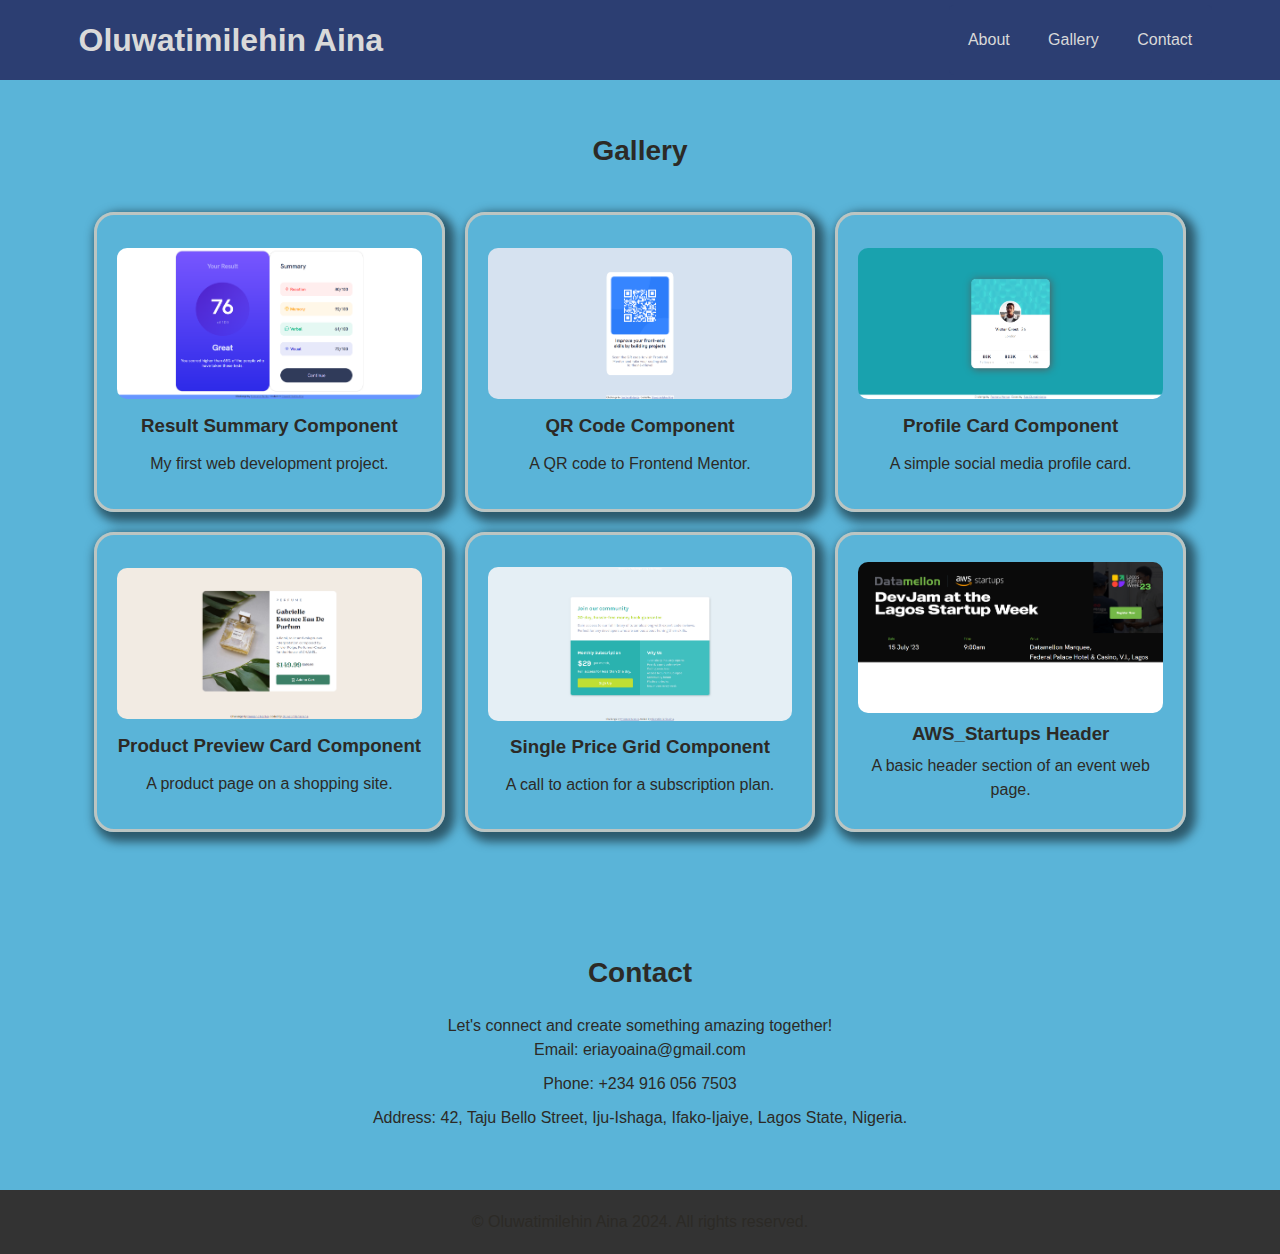
==== gallery.html @ 506d9c07 "Added Hero Section (index.html); Created gallery (gallery.html) Updated color scheme (styles.css) Up" ====
<!DOCTYPE html>
<html lang="en">
<head>
    <meta charset="UTF-8">
    <meta name="viewport" content="width=device-width, initial-scale=1.0">
    <title>Document</title>
</head>
<body>
    
</body>
</html><!DOCTYPE html>
<html lang="en">
<head>
    <meta charset="UTF-8">
    <meta name="viewport" content="width=device-width, initial-scale=1.0">
    <title>Timilehin Aina's Design Portfolio</title>
    <link rel="stylesheet" href="styles.css">
</head>
<body>
    <header id="navbar">
        <nav class="navbar-container container">
          <a href="./index.html" class="home-link" title="Home">
            <div class="navbar-logo"></div>
            <h1 style="padding: 10px;">Oluwatimilehin Aina</h1>
          </a>
          <button type="button" id="navbar-toggle" aria-controls="navbar-menu" aria-label="Toggle menu" aria-expanded="false">
            <span class="icon-bar"></span>
            <span class="icon-bar"></span>
            <span class="icon-bar"></span>
          </button>
          <div id="navbar-menu">
            <ul class="navbar-links">
              <li class="navbar-item"><a class="navbar-link" href="./index.html">About</a></li>
              <li class="navbar-item"><a class="navbar-link" href="#portfolio">Gallery</a></li>
              <li class="navbar-item"><a class="navbar-link" href="#contact">Contact</a></li>
            </ul>
          </div>
        </nav>
      </header>

    <section id="portfolio">
        <div class="container centered">
            <h2>Gallery</h2>
            <div class="portfolio-items" id="portfolio-container">
                <!-- Portfolio items will be added dynamically here -->
            </div>
        </div>
    </section>

    <section id="contact">
        <div class="container centered">
            <h2>Contact</h2>
            <p>Let's connect and create something amazing together!</p>
            <div class="contact-details">
                <p>Email: eriayoaina@gmail.com</p>
                <p>Phone: +234 916 056 7503</p>
                <p>Address: 42, Taju Bello Street, Iju-Ishaga, Ifako-Ijaiye, Lagos State, Nigeria.</p>
            </div>
        </div>
    </section>

    <footer>
        <div class="container">
            <p>&copy; Oluwatimilehin Aina 2024. All rights reserved.</p>
        </div>
    </footer>

    <script src="navbar_toggle.js"></script>
    <script src="portfolio_adder.js"></script>
</body>
</html>
---- styles.css ----
:root {
    --navbar-bg-color: hsl(225, 44%, 31%);
    --navbar-text-color: hsl(0, 0%, 85%);
    --navbar-text-color-focus: white;
    --navbar-bg-contrast: hsl(197, 62%, 60%);
    --bg-color: hsl(197, 62%, 60%);
    --color: hsl(40, 7%, 16%);
  }
  *, *::before, *::after {
    box-sizing: border-box;
  }
  * {
    margin: 0;
  }
  body {
    line-height: 1.5;
    -webkit-font-smoothing: antialiased;
  }
  img, picture, video, canvas, svg {
    display: block;
    max-width: 100%;
  }
  input, button, textarea, select {
    font: inherit;
  }
  p, h1, h2, h3, h4, h5, h6 {
    overflow-wrap: break-word;
  }
  #root, #__next {
    isolation: isolate;
  }
  /*-----------------------------------------------------------------------------*/
  body {
    font-family: 'Open Sans', sans-serif;
    background-color: var(--bg-color);
    color: var(--color)
  }

  .container {
    min-width: 80%;
    padding: 0 5%;
  }

  .centered {
  display: flex;
  align-items: center;
  justify-content: center;
  flex-direction: column;
  }

  header, section, footer {
    padding: 5px;
  }

  #navbar {
    --navbar-height: 80px;
    position: sticky;
    height: var(--navbar-height);
    background-color: var(--navbar-bg-color);
    top: 0;
    left: 0;
    right: 0;
    transition: 0.5s ease;
  }

  .navbar-container {
    display: flex;
    justify-content: space-between;
    height: 100%;
    align-items: center;
  }

  .navbar-item {
    margin: 0.4em;
    width: 100%;
  }

  .home-link,
  .navbar-link {
    color: var(--navbar-text-color);
    text-decoration: none;
    display: flex;
    font-weight: 400;
    align-items: center;
  }

  .home-link:is(:focus, :hover) {
    color: var(--navbar-text-color-focus);
  }

  .navbar-link {
    justify-content: center;
    width: 100%;
    padding: 0.4em 0.8em;
    border-radius: 5px;
  }

  .navbar-link:is(:focus, :hover) {
    color: var(--navbar-text-color-focus);
    background-color: var(--navbar-bg-contrast);
  }

  #navbar-toggle {
    cursor: pointer;
    border: none;
    background-color: transparent;
    width: 40px;
    height: 40px;
    display: flex;
    align-items: center;
    justify-content: center;
    flex-direction: column;
  }

  .icon-bar {
    display: block;
    width: 25px;
    height: 4px;
    margin: 2px;
    background-color: var(--navbar-text-color);
  }

  #navbar-toggle:is(:focus, :hover) .icon-bar {
    background-color: var(--navbar-text-color-focus);
  }

  #navbar-toggle[aria-expanded='true'] .icon-bar:is(:first-child, :last-child) {
    position: absolute;
    margin: 0;
    width: 30px;
  }

  #navbar-toggle[aria-expanded='true'] .icon-bar:first-child {
    transform: rotate(45deg);
  }

  #navbar-toggle[aria-expanded='true'] .icon-bar:nth-child(2) {
    opacity: 0;
  }

  #navbar-toggle[aria-expanded='true'] .icon-bar:last-child {
    transform: rotate(-45deg);
  }

  #navbar-menu {
  position: fixed;
  top: var(--navbar-height);
  bottom: 0;
  opacity: 0;
  visibility: hidden;
  left: 0;
  right: 0;
  }

  #navbar-toggle[aria-expanded='true'] + #navbar-menu {
  background-color: rgba(0, 0, 0, 0.4);
  opacity: 1;
  visibility: visible;
  }

  .navbar-links {
    list-style: none;
    position: absolute;
    background-color: var(--navbar-bg-color);
    display: flex;
    flex-direction: column;
    align-items: center;
    left: 0;
    right: 0;
    margin: 1.4rem;
    border-radius: 5px;
    box-shadow: 0 0 20px rgba(0, 0, 0, 0.3);
  }

  #navbar-toggle[aria-expanded='true'] + #navbar-menu .navbar-links {
    padding: 1em;
  }
  /*--------------------------------------------*/
  section {
    padding: 50px 0;
  }

  section h2 {
    font-size: 28px;
    margin-bottom: 20px;
    text-align: center;
  }

  #hero {
  /*background-color: #333;  Adjust as needed 
  color: #fff; /* Text color for the hero banner */
  padding: 100px 0; /* Adjust padding as needed */
  text-align: center;
  }

  #hero h1 {
  font-size: 36px; /* Adjust font size as needed */
  margin-bottom: 20px;
  }

  #hero p {
  font-size: 18px; /* Adjust font size as needed */
  margin-bottom: 40px;
  }
  /*About Section*/
  .about-details {
    text-align: left;
  }

  .about-details img{
    max-width: 100%;
    height: 300px;
    float: right;
    margin-left: 20px;
    border: 1px solid #333333;
    border-radius: 50%;
    box-shadow: 5px 5px 15px 5px  rgb(0, 0, 0, 0.4);
    
  }

  .about-details p {
    margin-bottom: 10px;
  }

  .portfolio-items {
    display: flex;
    flex-wrap: wrap;
    justify-content: center;
    align-content: center;
    gap: 20px;
    padding: 20px;
  }

  .portfolio-item {
    flex: 0 0 calc(33.33% - 20px); 
    max-width: calc(33.33% - 20px);
    min-width: 300px;
    min-height: 300px;
    box-sizing: border-box;
    /*background-color: whitesmoke;
    color: #333;*/
    border: 3px solid #BCC5C2;
    border-radius: 20px;
    padding: 20px; 
    box-shadow: 5px 5px 10px 5px  rgb(0, 0, 0, 0.5);
    display: flex;
    flex-direction: column;
    justify-content: space-evenly;
    text-align: center;
  }

  .portfolio-item img {
    max-width: 100%;
    height:auto;
    border-radius: 10px;
  }


  footer {
    background: #333;
    /*color: #fff;*/
    padding: 20px 0;
    text-align: center;
  }

  .contact-details {
    text-align: center;
  }

  .contact-details p {
    margin-bottom: 10px;
  }

  /*---------------------------------------------------------------*/
  @media screen and (min-width: 768px) {
    #navbar-toggle,
    #navbar-toggle[aria-expanded='true'] {
      display: none;
    }

    #navbar-menu,
    #navbar-toggle[aria-expanded='true'] + #navbar-menu {
      visibility: visible;
      opacity: 1;
      position: static;
      display: block;
      height: 100%;
    }

    .navbar-links,
    #navbar-toggle[aria-expanded='true'] + #navbar-menu .navbar-links {
      margin: 0;
      padding: 0;
      box-shadow: none;
      position: static;
      flex-direction: row;
      width: 100%;
      height: 100%;
    }
  }
  @media screen and (max-width: 1180px) {
    /* Two items per row for medium-sized screens */
    .about-details {
        text-align: center;
    }
    
    .about-details img{
        width: auto;
        margin: auto;
        height: 300px;
        float: none;

    }
    .portfolio-item {
        flex-basis: calc(50% - 20px);
        max-width: calc(50% - 20px);
    }
  }

  @media screen and (max-width: 920px) {
    /* One item per row for small screens */

    .about-details img{
        height: 200px;
    }
    .portfolio-item {
        flex-basis: calc(100% - 20px);
        max-width: calc(100% - 20px);
    }
  }
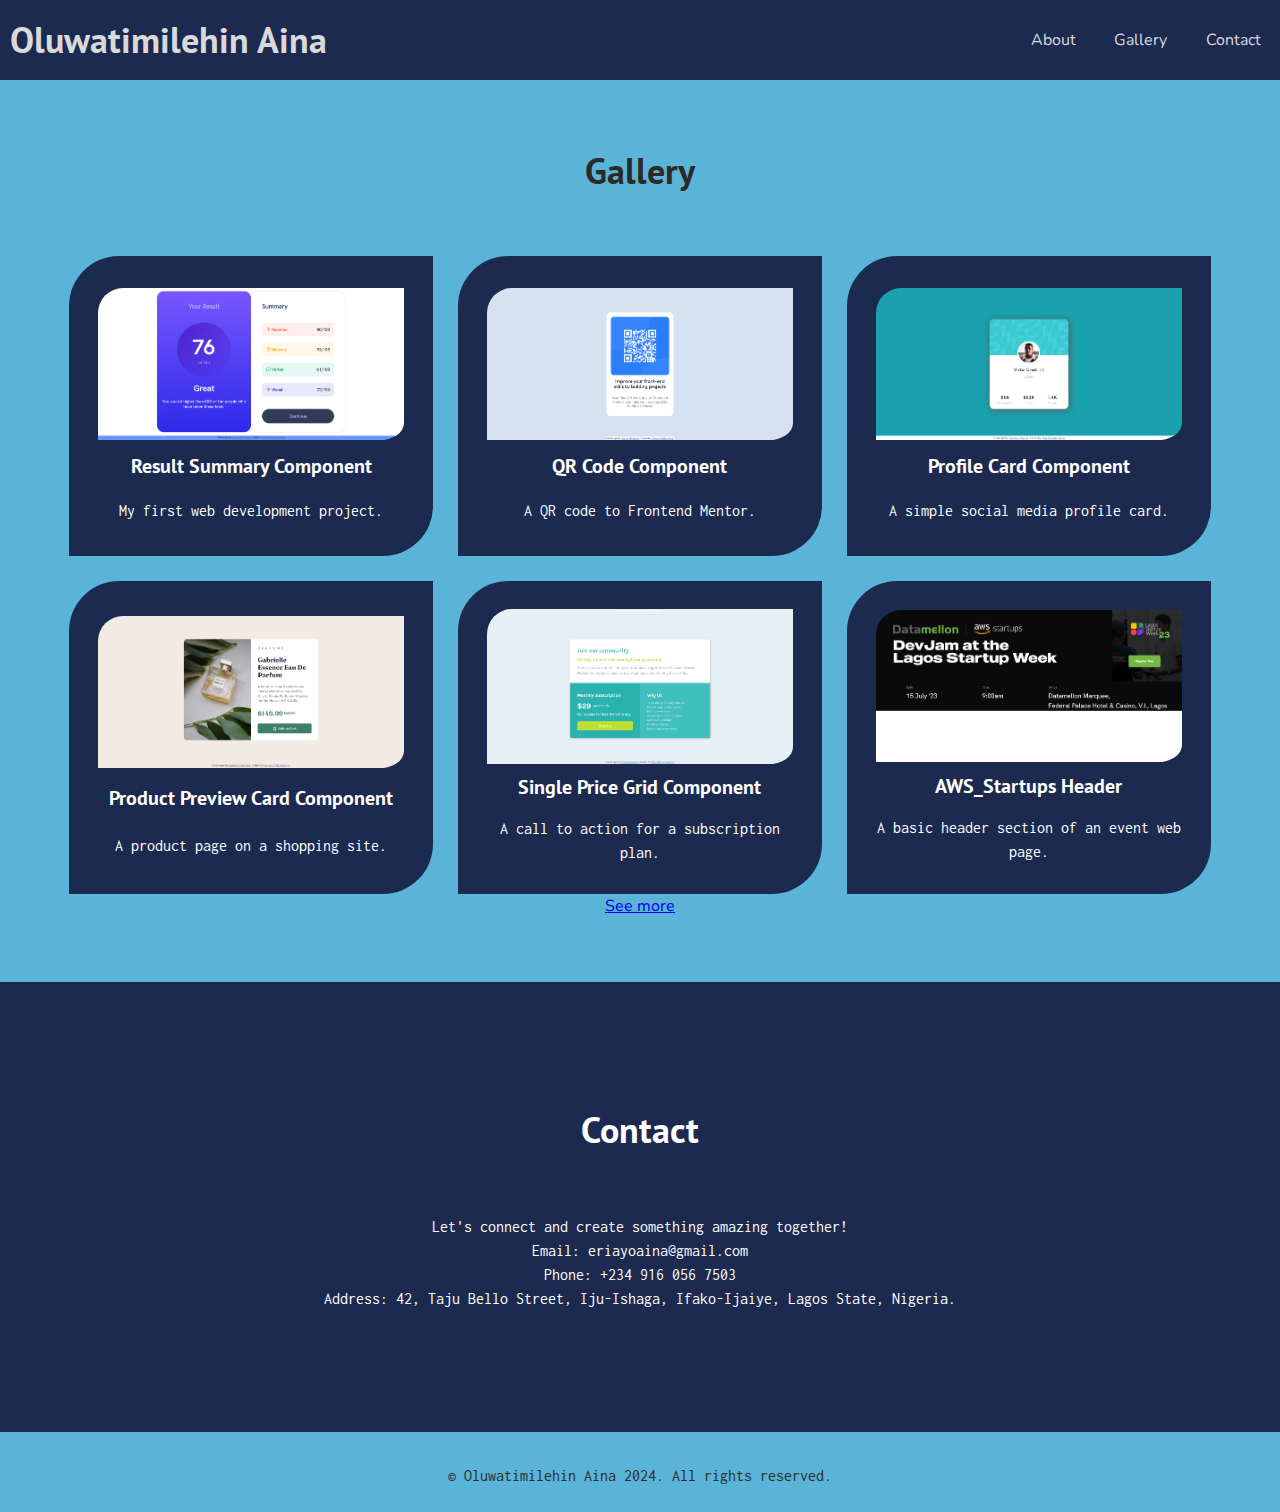
==== commit f34f69a7: "Modified CSS Stylesheet and HTML code" ====
--- a/gallery.html
+++ b/gallery.html
@@ -1,27 +1,20 @@
+<!--Dont forget to add a 'To Top' button-->
 <!DOCTYPE html>
-<html lang="en">
-<head>
-    <meta charset="UTF-8">
-    <meta name="viewport" content="width=device-width, initial-scale=1.0">
-    <title>Document</title>
-</head>
-<body>
-    
-</body>
-</html><!DOCTYPE html>
 <html lang="en">
 <head>
     <meta charset="UTF-8">
     <meta name="viewport" content="width=device-width, initial-scale=1.0">
     <title>Timilehin Aina's Design Portfolio</title>
     <link rel="stylesheet" href="styles.css">
+    <link rel="preconnect" href="https://fonts.googleapis.com">
+    <link rel="preconnect" href="https://fonts.gstatic.com" crossorigin>
+    <link href="https://fonts.googleapis.com/css2?family=Inconsolata:wght@200..900&family=Nunito:ital,wght@0,200..1000;1,200..1000&family=PT+Sans:ital,wght@0,400;0,700;1,400;1,700&display=swap" rel="stylesheet">
 </head>
 <body>
     <header id="navbar">
-        <nav class="navbar-container container">
+        <nav class="navbar-container ">
           <a href="./index.html" class="home-link" title="Home">
-            <div class="navbar-logo"></div>
-            <h1 style="padding: 10px;">Oluwatimilehin Aina</h1>
+            <h2 style="padding: 10px;">Oluwatimilehin Aina</h1>
           </a>
           <button type="button" id="navbar-toggle" aria-controls="navbar-menu" aria-label="Toggle menu" aria-expanded="false">
             <span class="icon-bar"></span>
@@ -31,38 +24,34 @@
           <div id="navbar-menu">
             <ul class="navbar-links">
               <li class="navbar-item"><a class="navbar-link" href="./index.html">About</a></li>
-              <li class="navbar-item"><a class="navbar-link" href="#portfolio">Gallery</a></li>
+              <li class="navbar-item"><a class="navbar-link" href="3portfolio">Gallery</a></li>
               <li class="navbar-item"><a class="navbar-link" href="#contact">Contact</a></li>
             </ul>
           </div>
         </nav>
       </header>
-
     <section id="portfolio">
         <div class="container centered">
             <h2>Gallery</h2>
             <div class="portfolio-items" id="portfolio-container">
                 <!-- Portfolio items will be added dynamically here -->
             </div>
+            <a href="./gallery.html">See more</a>
         </div>
     </section>
 
     <section id="contact">
-        <div class="container centered">
+        <div class="alternate container centered">
             <h2>Contact</h2>
             <p>Let's connect and create something amazing together!</p>
-            <div class="contact-details">
-                <p>Email: eriayoaina@gmail.com</p>
-                <p>Phone: +234 916 056 7503</p>
-                <p>Address: 42, Taju Bello Street, Iju-Ishaga, Ifako-Ijaiye, Lagos State, Nigeria.</p>
-            </div>
+            <p>Email: eriayoaina@gmail.com</p>
+            <p>Phone: +234 916 056 7503</p>
+            <p>Address: 42, Taju Bello Street, Iju-Ishaga, Ifako-Ijaiye, Lagos State, Nigeria.</p>
         </div>
     </section>
 
     <footer>
-        <div class="container">
             <p>&copy; Oluwatimilehin Aina 2024. All rights reserved.</p>
-        </div>
     </footer>
 
     <script src="navbar_toggle.js"></script>
--- a/styles.css
+++ b/styles.css
@@ -1,10 +1,21 @@
   :root {
-    --navbar-bg-color: hsl(225, 44%, 31%);
+    --navbar-bg-color: hsl(224, 48%, 21%);
     --navbar-text-color: hsl(0, 0%, 85%);
-    --navbar-text-color-focus: white;
+    --navbar-text-color-focus: hsl(0, 0%, 100%);
     --navbar-bg-contrast: hsl(197, 62%, 60%);
     --bg-color: hsl(197, 62%, 60%);
     --color: hsl(40, 7%, 16%);
+    --alt-bg: hsl(224, 48%, 21%);
+    --alt-text: hsl(0, 0%, 100%);
+    --primary-font: 'Inconsolata', 'Consolas', monospace;
+    --secondary-font: 'PT Sans', Arial, sans-serif;
+    --accent-font: 'Nunito', 'Segoe UI', sans-serif;
+    --large-font: 3rem;
+    --medium-font: 2.25rem;
+    --smaller-font: 1.25rem;
+    --bold: 700;
+    --regular: 400;
+
   }
   *, *::before, *::after {
     box-sizing: border-box;
@@ -15,8 +26,12 @@
   body {
     line-height: 1.5;
     -webkit-font-smoothing: antialiased;
+    background-color: var(--bg-color);
+    color: var(--color);
+    font-family: var(--primary-font);
   }
   img, picture, video, canvas, svg {
+
     display: block;
     max-width: 100%;
   }
@@ -26,30 +41,51 @@
   p, h1, h2, h3, h4, h5, h6 {
     overflow-wrap: break-word;
   }
+
+  h1, h2, h3, h4, h5, h6 {
+    font-family: var(--secondary-font);
+    padding: 0% 0% 5%;
+  }
+
+  h1 {
+    font-size: var(--large-font);
+    font-weight: var(--bold);
+  }
+
+  h2 {
+    font-size: var(--medium-font);
+    font-weight: var(--bold);
+  }
+
+  h3 {
+    font-size: var(--smaller-font);
+    font-weight: var(--bold);
+  }
+
+  a, span {
+    font-family: var(--accent-font);
+  }
+
   #root, #__next {
     isolation: isolate;
   }
   /*-----------------------------------------------------------------------------*/
-  body {
-    font-family: 'Open Sans', sans-serif;
-    background-color: var(--bg-color);
-    color: var(--color)
-  }
 
   .container {
-    min-width: 80%;
-    padding: 0 5%;
-  }
-
-  .centered {
+    padding: 5%;
+    min-height: 50vh;
+  }
+  
+  .centered{
   display: flex;
   align-items: center;
   justify-content: center;
   flex-direction: column;
   }
 
-  header, section, footer {
-    padding: 5px;
+  .alternate {
+    background-color: var(--alt-bg);
+    color: var(--alt-text);
   }
 
   #navbar {
@@ -159,7 +195,7 @@
   }
 
   .navbar-links {
-    list-style: none;
+    list-style: none; 
     position: absolute;
     background-color: var(--navbar-bg-color);
     display: flex;
@@ -176,33 +212,6 @@
     padding: 1em;
   }
   /*--------------------------------------------*/
-  section {
-    padding: 50px 0;
-  }
-
-  section h2 {
-    font-size: 28px;
-    margin-bottom: 20px;
-    text-align: center;
-  }
-
-  #hero {
-  /*background-color: #333;  Adjust as needed 
-  color: #fff; /* Text color for the hero banner */
-  padding: 100px 0; /* Adjust padding as needed */
-  text-align: center;
-  }
-
-  #hero h1 {
-  font-size: 36px; /* Adjust font size as needed */
-  margin-bottom: 20px;
-  }
-
-  #hero p {
-  font-size: 18px; /* Adjust font size as needed */
-  margin-bottom: 40px;
-  }
-  /*About Section*/
   .about-details {
     text-align: left;
   }
@@ -212,9 +221,9 @@
     height: 300px;
     float: right;
     margin-left: 20px;
-    border: 1px solid #333333;
+    border: 1px solid hsl(0, 0%, 20%);
     border-radius: 50%;
-    box-shadow: 5px 5px 15px 5px  rgb(0, 0, 0, 0.4);
+    /*box-shadow: 5px 5px 15px 5px  rgb(0, 0, 0, 0.4);*/
     
   }
 
@@ -227,8 +236,7 @@
     flex-wrap: wrap;
     justify-content: center;
     align-content: center;
-    gap: 20px;
-    padding: 20px;
+    gap: 25px;
   }
 
   .portfolio-item {
@@ -237,12 +245,11 @@
     min-width: 300px;
     min-height: 300px;
     box-sizing: border-box;
-    /*background-color: whitesmoke;
-    color: #333;*/
-    border: 3px solid #BCC5C2;
-    border-radius: 20px;
-    padding: 20px; 
-    box-shadow: 5px 5px 10px 5px  rgb(0, 0, 0, 0.5);
+    background-color: hsl(224, 48%, 21%); 
+    color: hsl(0, 0%, 100%);       
+    border-radius: 50px 0px; 
+    padding: 2.5%;
+    /*box-shadow: 5px 5px 10px 5px  rgb(0, 0, 0, 0.5);*/
     display: flex;
     flex-direction: column;
     justify-content: space-evenly;
@@ -252,23 +259,14 @@
   .portfolio-item img {
     max-width: 100%;
     height:auto;
-    border-radius: 10px;
-  }
-
+    border-radius: 25px 0px;
+    padding-bottom: 2.5%;
+  }
 
   footer {
-    background: #333;
-    /*color: #fff;*/
-    padding: 20px 0;
+    height: 80px;
+    padding: 2.5%;
     text-align: center;
-  }
-
-  .contact-details {
-    text-align: center;
-  }
-
-  .contact-details p {
-    margin-bottom: 10px;
   }
 
   /*---------------------------------------------------------------*/
